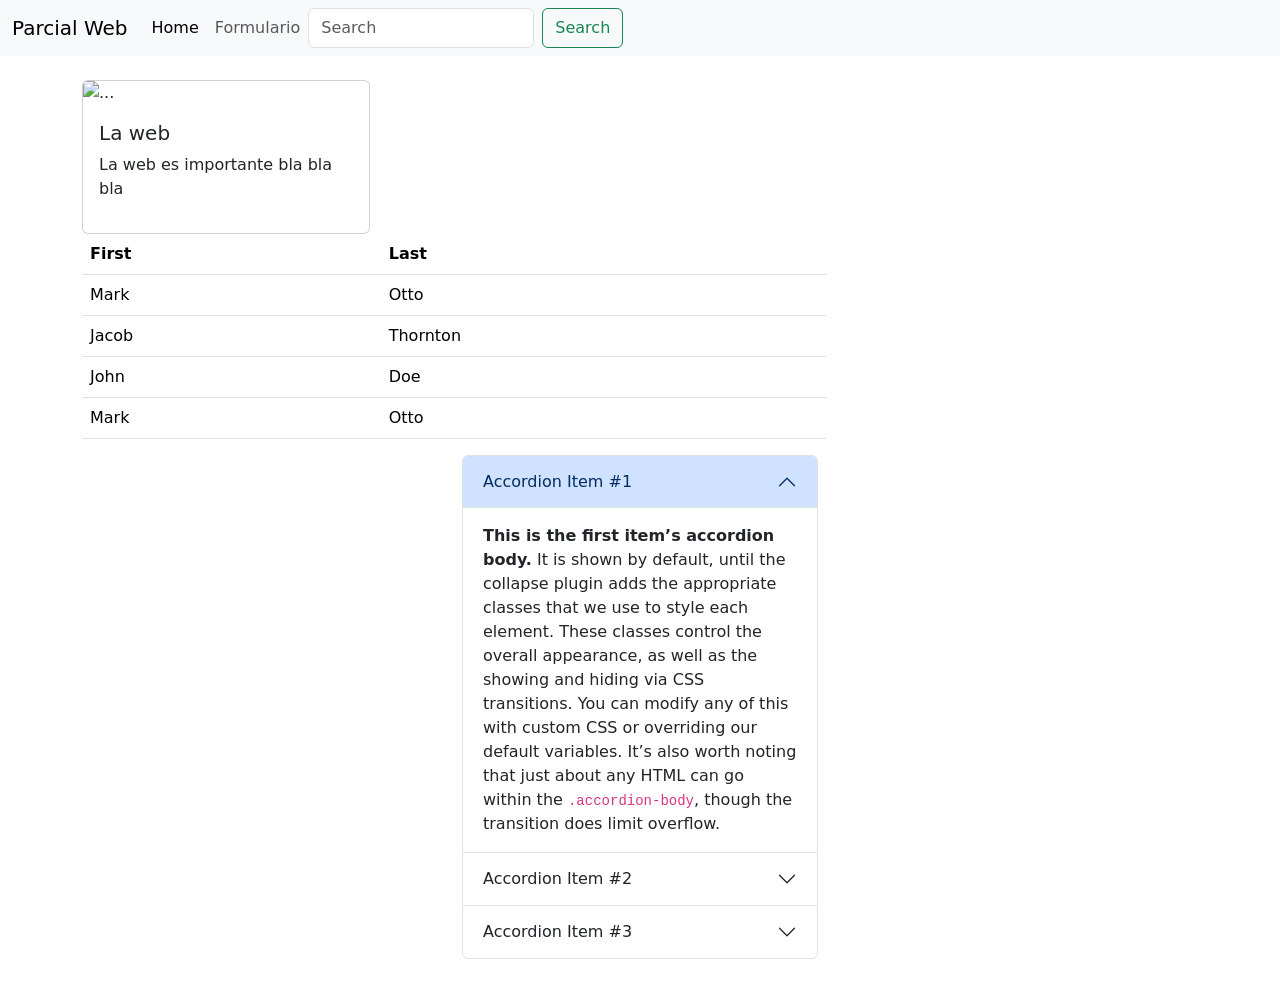
==== index.html @ a1f4a523 "se creo el index y se realizo todo lo solicitado para este mismos" ====
<!doctype html>
<html lang="en">

<head>
    <meta charset="utf-8">
    <meta name="viewport" content="width=device-width, initial-scale=1">
    <title>Parcial Web</title>
    <link href="https://cdn.jsdelivr.net/npm/bootstrap@5.3.6/dist/css/bootstrap.min.css" rel="stylesheet"
        integrity="sha384-4Q6Gf2aSP4eDXB8Miphtr37CMZZQ5oXLH2yaXMJ2w8e2ZtHTl7GptT4jmndRuHDT" crossorigin="anonymous">
    <link rel="stylesheet" href="style.css">
</head>

<body>

    <nav class="navbar navbar-expand-lg bg-body-tertiary">
        <div class="container-fluid">
            <a class="navbar-brand" href="#">Parcial Web</a>
            <button class="navbar-toggler" type="button" data-bs-toggle="collapse"
                data-bs-target="#navbarSupportedContent" aria-controls="navbarSupportedContent" aria-expanded="false"
                aria-label="Toggle navigation">
                <span class="navbar-toggler-icon"></span>
            </button>
            <div class="collapse navbar-collapse" id="navbarSupportedContent">
                <ul class="navbar-nav me-auto mb-2 mb-lg-0">
                    <li class="nav-item">
                        <a class="nav-link active" aria-current="page" href="#">Home</a>
                    </li>
                    <li class="nav-item">
                        <a class="nav-link" href="#">Formulario</a>
                    </li>
                    <form class="d-flex" role="search">
                        <input class="form-control me-2" type="search" placeholder="Search" aria-label="Search" />
                        <button class="btn btn-outline-success" type="submit">Search</button>
                    </form>
            </div>
        </div>
    </nav>
    <div class="container mt-4">
        <div class="row">

            <div class="col-md-4">
                <div class="card" style="width: 18rem;">
                    <img src="https://neubox.com/blog/wp-content/uploads/2023/02/860x436-WEB-2.webp"
                        class="card-img-top" alt="...">
                    <div class="card-body">
                        <h5 class="card-title">La web</h5>La web es importante bla bla bla</p>
                    </div>
                </div>
            </div>
        </div>

        <div class="col-md-8">


            <table class="table">
                <thead>
                    <tr>
                        <th scope="col">First</th>
                        <th scope="col">Last</th>
                    </tr>
                </thead>
                <tbody>
                    <tr>
                        <td>Mark</td>
                        <td>Otto</td>
                    </tr>
                    <tr>
                        <td>Jacob</td>
                        <td>Thornton</td>
                    </tr>
                    <tr>
                        <td>John</td>
                        <td>Doe</td>
                    </tr>
                    <tr>
                        <td>Mark</td>
                        <td>Otto</td>
                    </tr>
                </tbody>
            </table>
        </div>

        <div class="row justify-content-center mb-4">
            <div class="col-md-4">
                <div class="accordion" id="accordionExample">
                    <div class="accordion-item">
                        <h2 class="accordion-header">
                            <button class="accordion-button" type="button" data-bs-toggle="collapse"
                                data-bs-target="#collapseOne" aria-expanded="true" aria-controls="collapseOne">
                                Accordion Item #1
                            </button>
                        </h2>
                        <div id="collapseOne" class="accordion-collapse collapse show"
                            data-bs-parent="#accordionExample">
                            <div class="accordion-body">
                                <strong>This is the first item’s accordion body.</strong> It is shown by default, until
                                the collapse plugin adds the appropriate classes that we use to style each element.
                                These classes control the overall appearance, as well as the showing and hiding via CSS
                                transitions. You can modify any of this with custom CSS or overriding our default
                                variables. It’s also worth noting that just about any HTML can go within the
                                <code>.accordion-body</code>, though the transition does limit overflow.
                            </div>
                        </div>
                    </div>
                    <div class="accordion-item">
                        <h2 class="accordion-header">
                            <button class="accordion-button collapsed" type="button" data-bs-toggle="collapse"
                                data-bs-target="#collapseTwo" aria-expanded="false" aria-controls="collapseTwo">
                                Accordion Item #2
                            </button>
                        </h2>
                        <div id="collapseTwo" class="accordion-collapse collapse" data-bs-parent="#accordionExample">
                            <div class="accordion-body">
                                <strong>This is the second item’s accordion body.</strong> It is hidden by default,
                                until the collapse plugin adds the appropriate classes that we use to style each
                                element. These classes control the overall appearance, as well as the showing and hiding
                                via CSS transitions. You can modify any of this with custom CSS or overriding our
                                default variables. It’s also worth noting that just about any HTML can go within the
                                <code>.accordion-body</code>, though the transition does limit overflow.
                            </div>
                        </div>
                    </div>
                    <div class="accordion-item">
                        <h2 class="accordion-header">
                            <button class="accordion-button collapsed" type="button" data-bs-toggle="collapse"
                                data-bs-target="#collapseThree" aria-expanded="false" aria-controls="collapseThree">
                                Accordion Item #3
                            </button>
                        </h2>
                        <div id="collapseThree" class="accordion-collapse collapse" data-bs-parent="#accordionExample">
                            <div class="accordion-body">
                                <strong>This is the third item’s accordion body.</strong> It is hidden by default, until
                                the collapse plugin adds the appropriate classes that we use to style each element.
                                These classes control the overall appearance, as well as the showing and hiding via CSS
                                transitions. You can modify any of this with custom CSS or overriding our default
                                variables. It’s also worth noting that just about any HTML can go within the
                                <code>.accordion-body</code>, though the transition does limit overflow.
                            </div>
                        </div>
                    </div>
                </div>

            </div>
        </div>


        <script src="https://cdn.jsdelivr.net/npm/bootstrap@5.3.6/dist/js/bootstrap.bundle.min.js"
            integrity="sha384-j1CDi7MgGQ12Z7Qab0qlWQ/Qqz24Gc6BM0thvEMVjHnfYGF0rmFCozFSxQBxwHKO"
            crossorigin="anonymous"></script>
        <script src="app.js"></script>
</body>

</html>
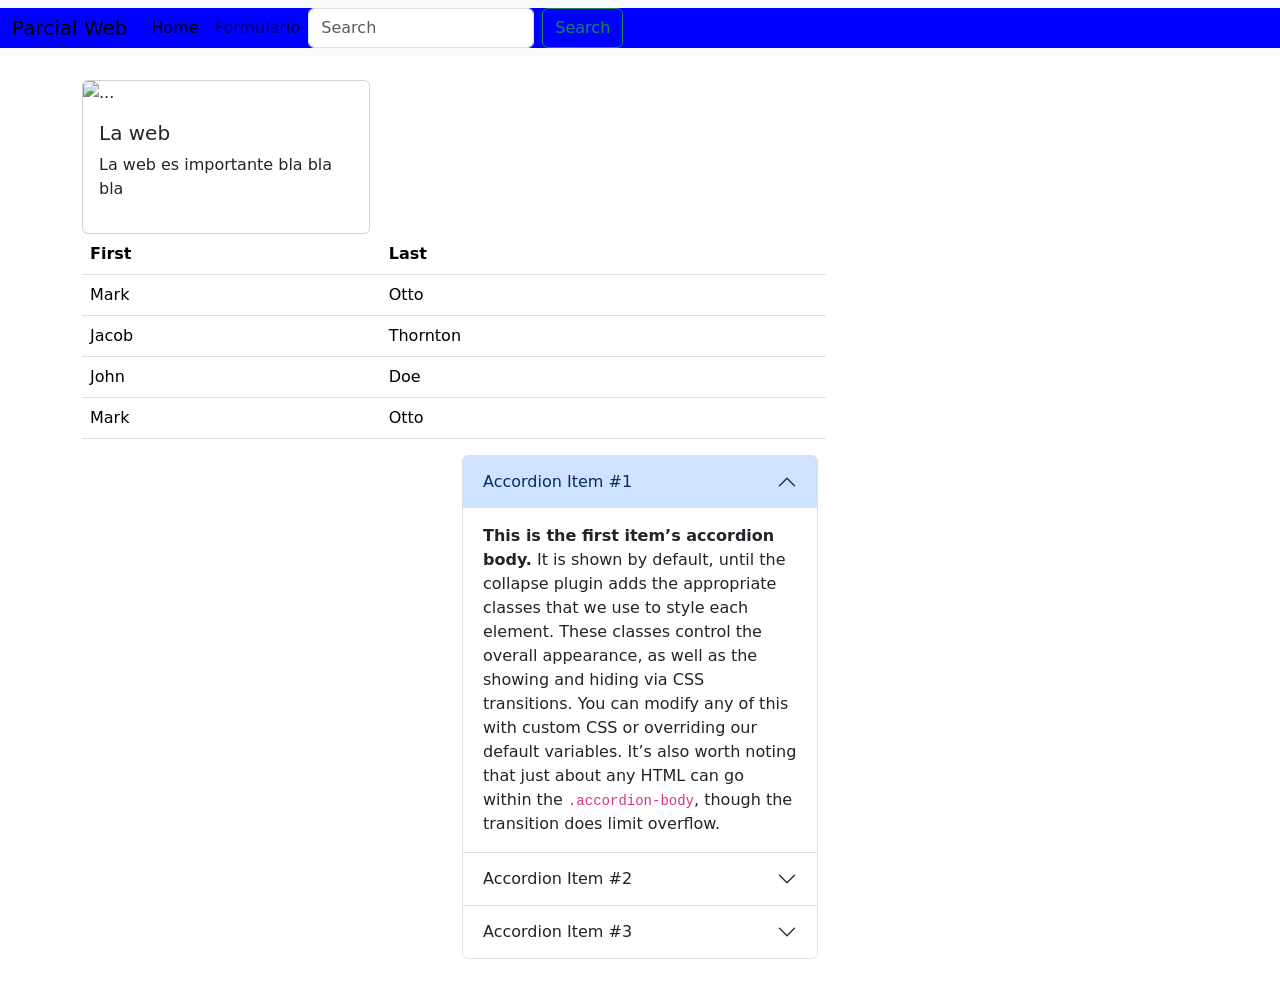
==== commit e8db858d: "se agrega js y se termina el poryecto" ====
--- a/index.html
+++ b/index.html
@@ -26,7 +26,7 @@
                         <a class="nav-link active" aria-current="page" href="#">Home</a>
                     </li>
                     <li class="nav-item">
-                        <a class="nav-link" href="#">Formulario</a>
+                        <a class="nav-link" href="formulario.html">Formulario</a>
                     </li>
                     <form class="d-flex" role="search">
                         <input class="form-control me-2" type="search" placeholder="Search" aria-label="Search" />
@@ -83,7 +83,7 @@
         <div class="row justify-content-center mb-4">
             <div class="col-md-4">
                 <div class="accordion" id="accordionExample">
-                    <div class="accordion-item">
+                    <div class="accordion-item" id="item1">
                         <h2 class="accordion-header">
                             <button class="accordion-button" type="button" data-bs-toggle="collapse"
                                 data-bs-target="#collapseOne" aria-expanded="true" aria-controls="collapseOne">
--- a/style.css
+++ b/style.css
@@ -0,0 +1,11 @@
+.container-fluid{
+
+    background-color: blue;
+}
+
+.d-flex{
+
+    background-color: blue;
+}
+
+
